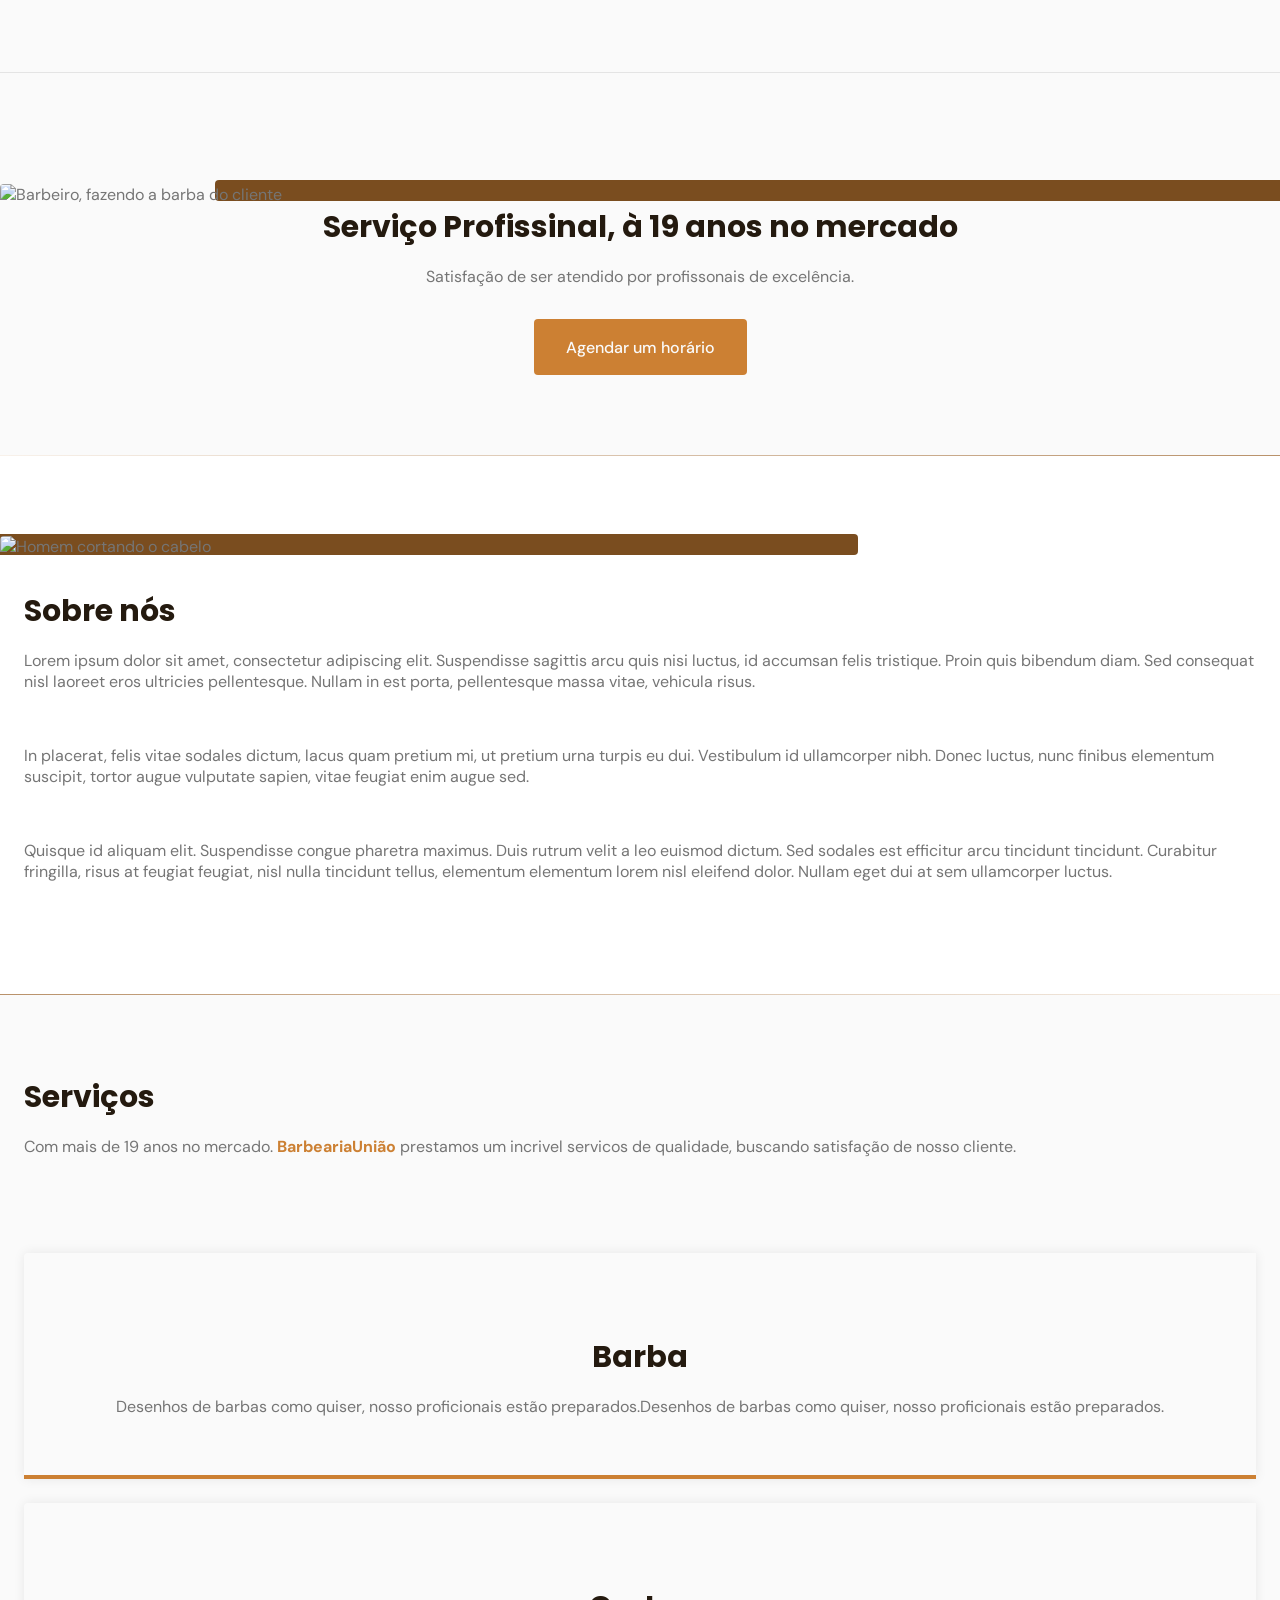
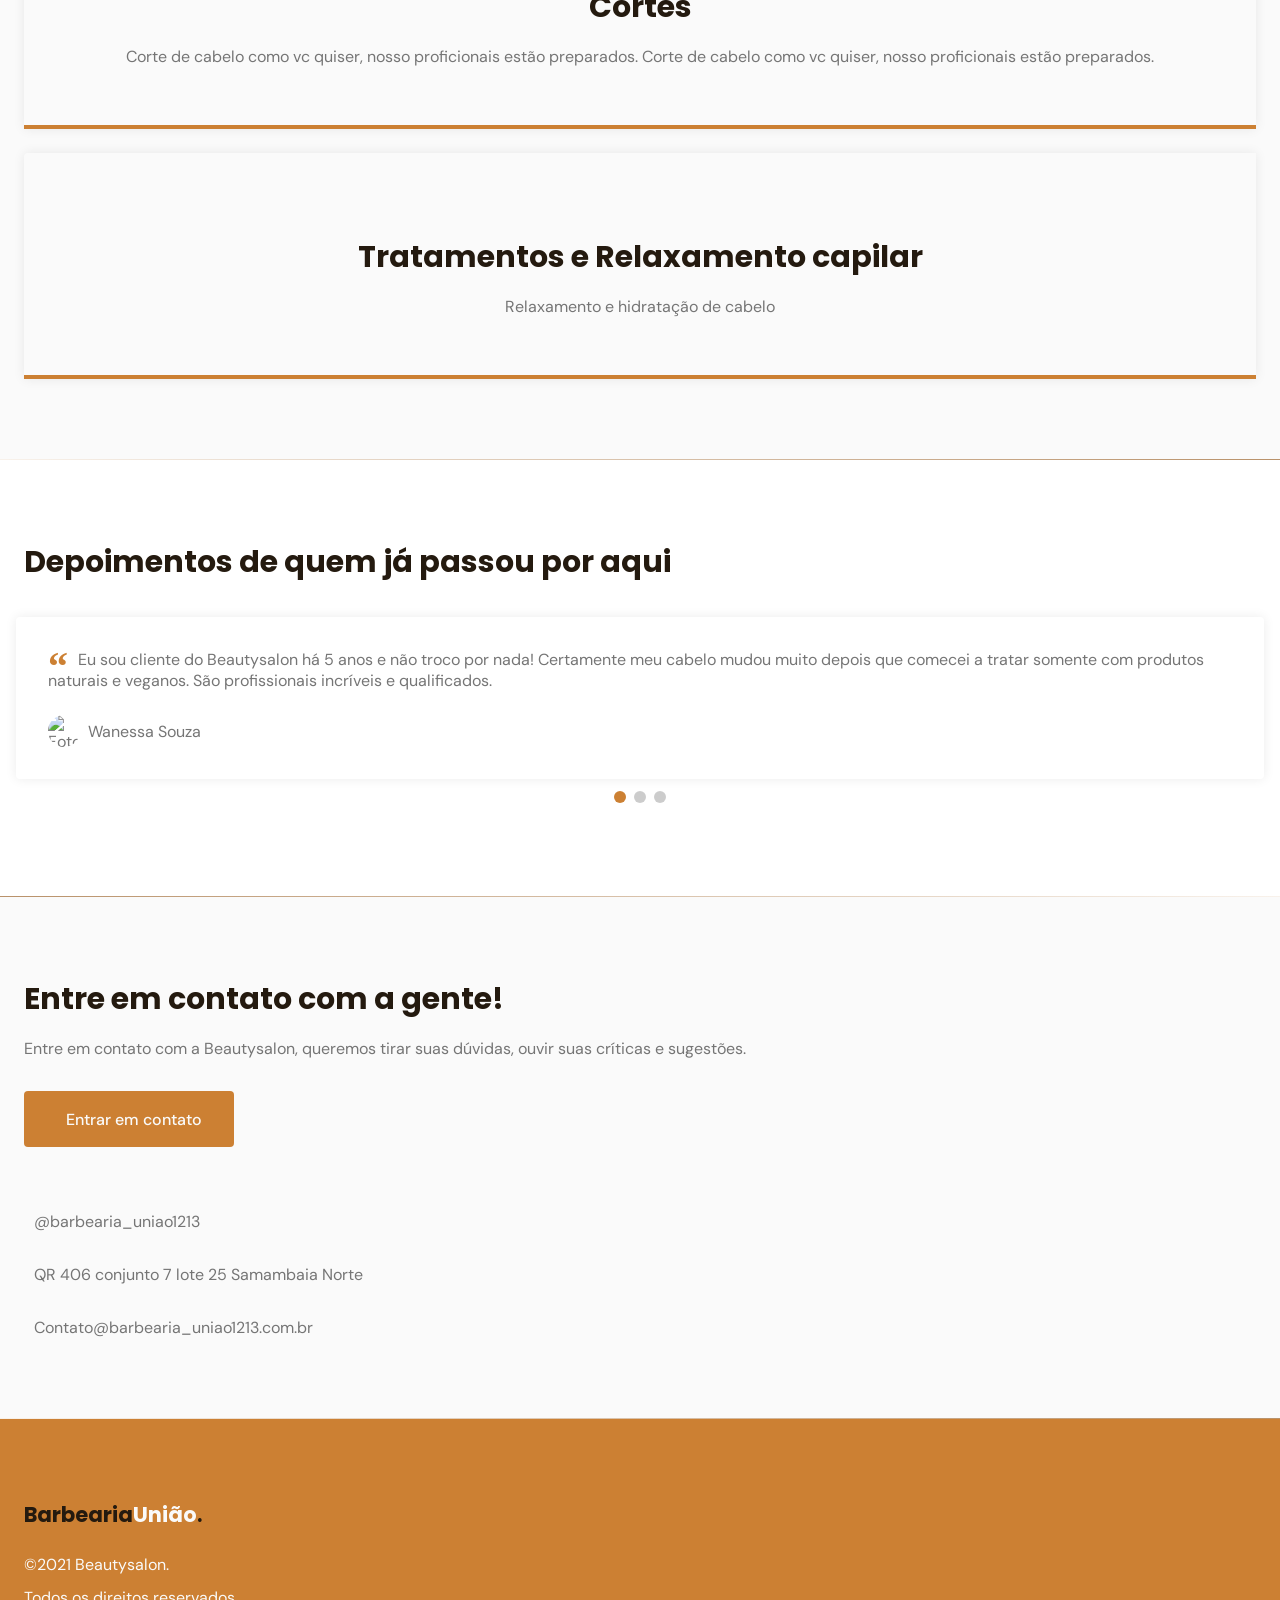
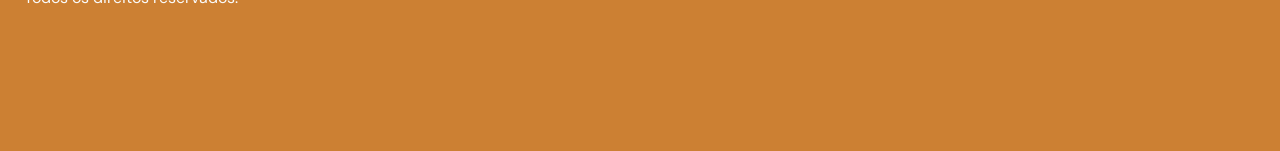
==== index.html @ 2439801c "Add files via upload" ====
<!DOCTYPE html>
<html lang="pt_BR">
  <head>
    <!--PAGE INFO-->
    <meta charset="UTF-8" />
    <meta http-equiv="X-UA-Compatible" content="IE=edge" />
    <meta name="viewport" content="width=device-width, initial-scale=1.0" />
    <title>LuShope</title>

    <!--Icones-->
    <link rel="stylesheet" href="assets/fontes/style.css" />

    <!--Swiper-->
    <link
      rel="stylesheet"
      href="https://unpkg.com/swiper/swiper-bundle.min.css"
    />

    <!--Styles-->
    <link rel="stylesheet" href="style.css" />

    <!--Fonts-->
    <link rel="preconnect" href="https://fonts.gstatic.com" />
    <link
      href="https://fonts.googleapis.com/css2?family=DM+Sans:wght@400;500;700&family=Poppins:wght@400;500;700&display=swap"
      rel="stylesheet"
    />
  </head>
  <body>
    <header id="header" class="scroll">
      <!--Torna esse Header unico-->
      <nav class="container">
        <!--add para ter elemementos de cliques-->
        <a class="logo" href="#">Barbearia<span>União</span>.</a>
        <div class="menu">
          <ul class="grid">
            <li><a class="title" href="#home">Inicio</a></li>
            <li><a class="title" href="#about">Sobre</a></li>
            <li><a class="title" href="#services">Serviços</a></li>
            <li><a class="title" href="#testimonials">Depoimentos</a></li>
            <li><a class="title" href="#contact">Contatos</a></li>
          </ul>
        </div>
        <div class="toggle icon-menu"></div>
        <div class="toggle icon-close"></div>
      </nav>
    </header>

    <main>
      <!--================HOME================-->
      <section class="section" id="home">
        <div class="container">
          <div class="image">
            <img
              src="https://images.unsplash.com/photo-1503951914875-452162b0f3f1?ixid=MnwxMjA3fDB8MHxwaG90by1wYWdlfHx8fGVufDB8fHx8&ixlib=rb-1.2.1&auto=format&fit=crop&w=1170&q=80"
              alt="Barbeiro, fazendo a barba do cliente"
            />
          </div>
          <div class="text">
            <h2 class="title">Serviço Profissinal, à 19 anos no mercado</h2>
            <p>Satisfação de ser atendido por profissonais de excelência.</p>
            <a
              class="button"
              href="https://api.whatsapp.com/send/?phone=5561998117537&text&app_absent=0"
              target="_blank"
              >Agendar um horário</a
            >
          </div>
        </div>
      </section>

      <div class="divider-1"></div>

      <!--================SOBRE================-->
      <section class="section" id="about">
        <div class="container grid">
          <div class="image">
            <img
              src="https://images.unsplash.com/photo-1520338661084-680395057c93?ixid=MnwxMjA3fDB8MHxwaG90by1wYWdlfHx8fGVufDB8fHx8&ixlib=rb-1.2.1&auto=format&fit=crop&w=1170&q=80"
              alt="Homem cortando o cabelo"
            />
          </div>
          <div class="text">
            <h2 class="title">Sobre nós</h2>
            <p>
              Lorem ipsum dolor sit amet, consectetur adipiscing elit.
              Suspendisse sagittis arcu quis nisi luctus, id accumsan felis
              tristique. Proin quis bibendum diam. Sed consequat nisl laoreet
              eros ultricies pellentesque. Nullam in est porta, pellentesque
              massa vitae, vehicula risus.
            </p>
            <br />
            <p>
              In placerat, felis vitae sodales dictum, lacus quam pretium mi, ut
              pretium urna turpis eu dui. Vestibulum id ullamcorper nibh. Donec
              luctus, nunc finibus elementum suscipit, tortor augue vulputate
              sapien, vitae feugiat enim augue sed.
            </p>
            <br />
            <p>
              Quisque id aliquam elit. Suspendisse congue pharetra maximus. Duis
              rutrum velit a leo euismod dictum. Sed sodales est efficitur arcu
              tincidunt tincidunt. Curabitur fringilla, risus at feugiat
              feugiat, nisl nulla tincidunt tellus, elementum elementum lorem
              nisl eleifend dolor. Nullam eget dui at sem ullamcorper luctus.
            </p>
          </div>
        </div>
      </section>

      <div class="divider-2"></div>

      <!--================SERVICES================-->
      <section class="section" id="services">
        <div class="container grid">
          <header>
            <h2 class="title">Serviços</h2>
            <p>
              Com mais de 19 anos no mercado.
              <strong>BarbeariaUnião</strong> prestamos um incrivel servicos de
              qualidade, buscando satisfação de nosso cliente.
            </p>
          </header>
          <div class="cards grid">
            <!--".card*3>(.ican-)+h3.title+p" (para criar cartoes)-->
            <div class="card">
              <i class="icon-2023997"></i>
              <h3 class="title">Barba</h3>
              <p>
                Desenhos de barbas como quiser, nosso proficionais estão
                preparados.Desenhos de barbas como quiser, nosso proficionais
                estão preparados.
              </p>
            </div>
            <div class="card">
              <i class="icon-trim"></i>
              <h3 class="title">Cortes</h3>
              <p>
                Corte de cabelo como vc quiser, nosso proficionais estão
                preparados. Corte de cabelo como vc quiser, nosso proficionais
                estão preparados.
              </p>
            </div>
            <div class="card">
              <i class="icon-cosmetic"></i>
              <h3 class="title">Tratamentos e Relaxamento capilar</h3>
              <p>Relaxamento e hidratação de cabelo</p>
            </div>
          </div>
        </div>
      </section>

      <div class="divider-1"></div>

      <!--======TESTIMONIALS================-->
      <section class="section" id="testimonials">
        <div class="container">
          <header>
            <h2 class="title">Depoimentos de quem já passou por aqui</h2>
          </header>
          <div class="testimonials swiper-container">
            <!--Nesta caixa irá conter todos os depoimentos-->
            <div class="swiper-wrapper">
              <div class="testimonial swiper-slide">
                <blockquote>
                  <!--Para citar alguem-->
                  <p>
                    <span>&ldquo;</span>
                    <!--"&ldquo;" faz um aspas diferente-->
                    Eu sou cliente do Beautysalon há 5 anos e não troco por
                    nada! Certamente meu cabelo mudou muito depois que comecei a
                    tratar somente com produtos naturais e veganos. São
                    profissionais incríveis e qualificados.
                  </p>
                  <cite>
                    <img
                      src="assets/fotos/Wanessa.jpg"
                      alt="Foto de Wanessa Souza"
                    />
                    Wanessa Souza
                  </cite>
                </blockquote>
              </div>

              <div class="testimonials swiper-slide">
                <blockquote>
                  <!--Para citar alguem-->
                  <p>
                    <span>&ldquo;</span>
                    <!--"&ldquo;" faz um aspas diferente-->
                    Minha mãe frequenta o salão há anos e me levou um dia para
                    conhecer. Minha experiência foi incrível, eu continuo
                    fazendo o a terapia capilar e isso salvou o meu cabelo.
                    Adoro todos os profissionais do LuShope.
                  </p>
                  <cite>
                    <img
                      src="assets/fotos/Maria Luiza.jpg"
                      alt="Foto de Maria Luzia"
                    />
                    Maria Luiza
                  </cite>
                </blockquote>
              </div>

              <div class="testimonials swiper-slide">
                <blockquote>
                  <!--Para citar alguem-->
                  <p>
                    <span>&ldquo;</span>
                    <!--"&ldquo;" faz um aspas diferente-->
                    Eu sou cliente do Beautysalon há 5 anos e não troco por
                    nada! Certamente meu cabelo mudou muito depois que comecei a
                    tratar somente com produtos naturais e veganos. São
                    profissionais incríveis e qualificados.
                  </p>
                  <cite>
                    <img
                      src="assets/fotos/Luana Marcal.jpg"
                      alt="Foto de Luana Marçal"
                    />
                    Luana Marçal
                  </cite>
                </blockquote>
              </div>
            </div>

            <!-- If we need pagination -->
            <div class="swiper-pagination"></div>
          </div>
        </div>
      </section>

      <div class="divider-4"></div>

      <!--CONTACT-->

      <section class="section" id="contact">
        <div class="container grid">
          <div class="text">
            <h2 class="title">Entre em contato com a gente!</h2>
            <p>
              Entre em contato com a Beautysalon, queremos tirar suas dúvidas,
              ouvir suas críticas e sugestões.
            </p>
            <a href=https://api.whatsapp.com/send/?phone=5561998117537&text&app_absent=0"
            target="_blank" class="button"
              ><i class="icon-whatsapp"></i>Entrar em contato</a
            >
          </div>

          <div class="links">
            <ul class="grid">
              <a href="https://www.instagram.com/barbearia_uniao1213/"target="_blank"> 
                <li><i class="icon-instagram"></i>@barbearia_uniao1213</li>
              </a>

              <a href="https://goo.gl/maps/9SX7XjdGiJF56GMR8"target="_blank">
                <li><i class="icon-map-pin"></i>QR 406 conjunto 7 lote 25 Samambaia Norte</li>
              </a>
              <li><i class="icon-mail"></i> Contato@barbearia_uniao1213.com.br</li>
            </ul>
          </div>
        </div>
      </section>
    </main>

    <div class="divider-3"></div>

    <footer class="section">
      <div class="container">
        <div class="brand">
          <a class="logo logo-alt" href="#home">Barbearia<span>União</span>.</a>
          <p>©2021 Beautysalon.</p>
          <p>Todos os direitos reservados.</p>
        </div>

        </div>
      </div>

      <div class="social container">
        <a href="https://www.instagram.com/barbearia_uniao1213/" target="_blank"><i class="icon-instagram"></i></a>
        <a href="https://www.facebook.com" target="_blank"><i class="icon-facebook"></i></a>
        <a href="https://www.youtube.com" target="_blank"><i class="icon-youtube"></i></a>
      </div>
    </footer>
   

    <!-- swiper -->
    <script src="https://unpkg.com/swiper/swiper-bundle.min.js"></script>

    <!-- scrollreveal -->
    <script src="https://unpkg.com/scrollreveal"></script>

    <!-- main.js -->
    <script src="main.js"></script>
  </body>
</html>
---- style.css ----
/*biografias
https://swiperjs.com/swiper-api scripts para slider de cards*/

/*reset */
* {
  margin: 0;
  padding: 0;
  box-sizing: border-box;
  /*Nao usar tamanho em px, para ter um site responsivo, que se adapite a qualquer dispositivo. Para isso precisamos usar o "root e o header 4,5rem*/
}

ul {
  list-style: none;
}
a {
  text-decoration: none;
}
img {
  width: 100%;
  height: auto;
}
/*====== BASE =========================*/

html {
  scroll-behavior: smooth; /*rolagem suave*/
}

body {
  font: 400 1rem 'DM Sans', sans-serif; /*conecta o link da fonte*/
  color: var(--text-color);
  background: var(--body-color);
  -webkit-font-smoothing: antialiased; /*Suaviza a fonte, deixando um pouco fina*/
}
.title {
  font: 700 1.875rem 'poppins', sans-serif; /*conecta o link da fonte*/
  color: var(--title-color);
  -webkit-font-smoothing: auto; /*Suaviza a fonte, deixando um pouco fina*/
}

/*====== VARIAVEIL =========================*/
:root {
  --header-height: 4.5rem;

  /* colors */
  --hue: 750;
  /* HSL color mode */
  --base-color: hsl(var(--hue) 60% 50%);
  --base-color-second: hsl(var(--hue) 60% 30%);
  --base-color-alt: hsl(var(--hue) 57% 53%);
  --title-color: hsl(var(--hue) 41% 10%);
  --text-color: hsl(0 0% 46%);
  --text-color-light: hsl(0 0% 98%);
  --body-color: hsl(0 0% 98%);
}

.button {
  background-color: var(--base-color);
  color: var(--text-color-light);
  height: 3.5rem;
  display: inline-flex;
  align-items: center;
  padding: 0 2rem;
  border-radius: 0.25rem; /*cantos arredondados*/
  font: 500 1rem 'DM Sans', sans-serif;
  transition: background 0.3s;
}

.button:hover {
  background: var(--base-color-alt);
}

.divider-1 {
  /*linha de divizão de pagina*/
  height: 1px;
  background: linear-gradient(
    270deg,
    hsla(var(--hue), 36%, 57%, 1),
    hsla(var(--hue), 65%, 88%, 0.34)
  );
}

.divider-2 {
  /*linha de divizão de pagina*/
  height: 1px;
  background: linear-gradient(
    270deg,
    hsla(var(--hue), 65%, 88%, 0.34),
    hsla(var(--hue), 36%, 57%, 1)
  );
}

.divider-3 {
  /*linha de divizão de pagina*/
  height: 1px;
  background: linear-gradient(
    270deg,
    hsla(var(--hue), 36%, 57%, 1),
    hsla(var(--hue), 65%, 88%, 0.34)
  );
}

.divider-4 {
  /*linha de divizão de pagina*/
  height: 1px;
  background: linear-gradient(
    270deg,
    hsla(var(--hue), 65%, 88%, 0.34),
    hsla(var(--hue), 36%, 57%, 1)
  );
}
/*====== LAYAOUT ==============================================*/

#header {
  border-bottom: 1px solid #e4e4e4;
  margin-bottom: 2rem;
  display: flex;

  top: 0;
  left: 0;
  width: 100%;
  position: fixed;
  z-index: 100;
  background-color: var(--body-color);
  width: 100%;
}

#header.scroll {
  /*Juntos significa que é quando eçe tiver "scroll"*/
  box-shadow: 2px 4px 5px 0 rgba(0, 0, 0, 0.1);
}

main {
  margin-top: calc(var(--header-height) + 2rem);
}

/*====== LOGO ==============================================*/
.logo {
  font: 700 1.31rem 'poppins', sans-serif; /*conecta o link da fonte*/
  color: var(--title-color);
}
.logo span {
  color: var(--base-color);
}

.logo-alt span {
  color: var(--body-color);
}
/*======NAVIGATION==============================================*/
nav {
  width: 100%;
  height: var(--header-height);
  display: flex;
  justify-content: space-between;
  align-items: center; /*alinhamento*/
  scale: 8;
}

nav ul li {
  text-align: center;
}

nav ul li a {
  transition: color 0.2s;
  position: relative;
}

nav ul li a:hover {
  color: var(--base-color);
}

nav ul li a::after {
  content: '';
  width: 0%;
  height: 2px;
  background: var(--base-color);

  position: absolute;
  left: 0;
  bottom: -1.5rem;

  transition: width 0.2s;
}

nav ul li a:hover::after {
  width: 100%;
}

nav .menu {
  opacity: 0;
  visibility: hidden;
  top: -20rem;
  transition: 0.2s;
}

nav .menu ul {
  display: none;
}

/*mostrar menu*/
nav.show .menu {
  /*nav.show elerecebe "show" se tivesse separado ele procuraria um show no nav*/
  opacity: 1;
  visibility: visible;

  background: var(--body-color);

  height: 100vh;
  width: 100vw;

  position: fixed;
  top: 0;
  left: 0;

  display: flex;
  place-content: center;
  align-items: center;
}

nav.show .menu ul {
  /*diminui a margem das palavras do menu*/
  margin-top: 8rem;
  margin-bottom: 8rem;
  display: grid;
}

.container {
  margin-left: 1.5rem;
  margin-right: 1.5rem;
}
.grid {
  display: grid;
  gap: 2rem;
}
.section {
  padding: 5rem 0;
}

.section .title {
  margin-bottom: 1rem;
}

.section header {
  margin-bottom: 4rem;
}

.section header strong {
  color: var(--base-color);
}

nav.show ul.grid {
  gap: 4rem;
}

/* toggle menu*/
.toggle {
  color: var(--base-color);
  font-size: 1.5rem;
  cursor: pointer;
}

nav .icon-close {
  visibility: hidden;
  opacity: 0;

  position: absolute;
  right: 1.5rem;
  top: -1.5rem;
  transition: 0.2s;
}

nav.show div.icon-close {
  visibility: visible;
  opacity: 1;
  top: 1.5rem;
}

/*=====home====================================================*/
#home {
  overflow: hidden;
}

#home .container {
  margin: 0;
}

#home .image {
  position: relative;
}

#home .text {
  margin-left: 1.5rem;
  margin-right: 1.5rem;
  text-align: center;
}

#home .image::before {
  content: '';
  height: 100%;
  width: 100%;
  background: var(--base-color-second);
  position: absolute;
  top: -16.8%;
  left: 16.8%;
  z-index: -1;
}

#home .image image {
  position: relative; /* abilito novas propriedades para o CSS*/
  right: 2.93rem;
}

#home .image img,
#home .image::before {
  border-radius: 0.25rem;
}

#home h2 {
  margin-bottom: 1rem;
}
#home .text p {
  margin-bottom: 2rem;
  max-width: 100%;
}

/*=====home====================================================*/
#about {
  background: white;
}

#about .container {
  margin: 0;
}

#about .image {
  position: relative;
}

#about .text {
  margin-left: 1.5rem;
  margin-right: 1.5rem;
}

#about .image::before {
  content: '';
  height: 100%;
  width: 100%;
  background: var(--base-color-second);
  position: absolute;
  top: -8.3%;
  left: -33%;
  z-index: 0;
}

#about .image img {
  position: relative; /* abilito novas propriedades para o CSS*/
}

#about .image img,
#about .image::before {
  border-radius: 0.25rem;
}
#about h2 {
  margin-bottom: 1rem;
}

#about .text p {
  margin-bottom: 2rem;
  max-width: 100%;
}

/*=========SERVIÇOS======================================*/
.cards.grid {
  gap: 1.5rem;
}

.card {
  padding: 3.625rem 2rem;
  box-shadow: 0px 0px 12px rgba(0, 0, 0, 0.08); /*colocar uma borda no card*/
  border-bottom: 0.25rem solid var(--base-color);
  border-radius: 0.25rem 0 0; /*borda redonda*/
  text-align: center;
}

.card i {
  /*icones, propriedades*/
  display: block;
  margin-bottom: 1.5rem;
  font-size: 5rem;
  color: var(--base-color);
}

.card i.icon-2023997 {
  font-size: 3.5rem;
}

.card title {
  font-size: 1.5rem;
  margin-bottom: 0.75rem;
}

/*=========Depoimentos======================================*/
#testimonials {
  background: white;
}

#testimonials .container {
  margin-right: 0;
  margin-left: 0;
}
#testimonials header {
  margin-right: 1.5rem;
  margin-left: 1.5rem;
  margin-bottom: 0;
}
#testimonials blockquote {
  padding: 2rem;
  box-shadow: 0px 0px 12px rgba(0, 0, 0, 0.08); /*colocar uma borda no card*/
  border-radius: 0.25rem;
}

#testimonials blockquote p {
  position: relative;
  text-indent: 1.875rem;
  margin-bottom: 1.5rem;
  color: var(--text-color);
}

#testimonials blockquote p span {
  font: 700 2.5rem serif;

  position: absolute;
  top: -0.375rem;
  left: -1.875rem;
  color: var(--base-color);
}

#testimonials cite {
  display: flex;
  align-items: center; /*alinhamento do texto*/
  font-style: normal;
}

#testimonials cite img {
  width: 2rem;
  height: 2rem;
  object-fit: cover;
  clip-path: circle(); /*deixa a imagem quadrada, redonda*/
  margin-right: 0.5rem;
}

/*===SWIPER===*/

.swiper-slide {
  height: auto;
  padding: 1rem 1rem;
}

.swiper-pagination {
  position: relative;
}

.swiper-pagination-bullet {
  width: 0.75rem;
  height: 0.75rem;
}

.swiper-pagination-bullet-active {
  background: var(--base-color);
}

#links .container {
  margin-left: 1.5rem;
  margin-right: 1.5rem;
}

/*CONTATO */

#contact .grid {
  gap: 4rem;
}

#contact .text p {
  margin-bottom: 2rem;
}

#contact .button i,
#contact ul li i {
  font-size: 1.5rem;
  margin-right: 0.625rem;
}

#contact ul.grid {
  gap: 2rem;
}

#contact ul li {
  display: flex;
  align-items: center;
  color: var(--text-color);
}

#contact ul li i {
  color: var(--base-color);
}

/*FOOTER */

footer {
  background: var(--base-color);
}

footer .logo {
  display: inline-block; /*Como da espaço de margem para elementos "a"? Tem que colocar um "display: inline-block"*/
  margin-bottom: 1.5rem;
}

footer .brand p {
  color: var(--text-color-light);
  margin-bottom: 0.75rem;
}

footer i {
  color: var(--text-color-light);
  margin-right: 1rem;
  font-size: 1.5rem;
}

footer .social {
  margin-right: 2rem;
  margin-top: 2rem;
}
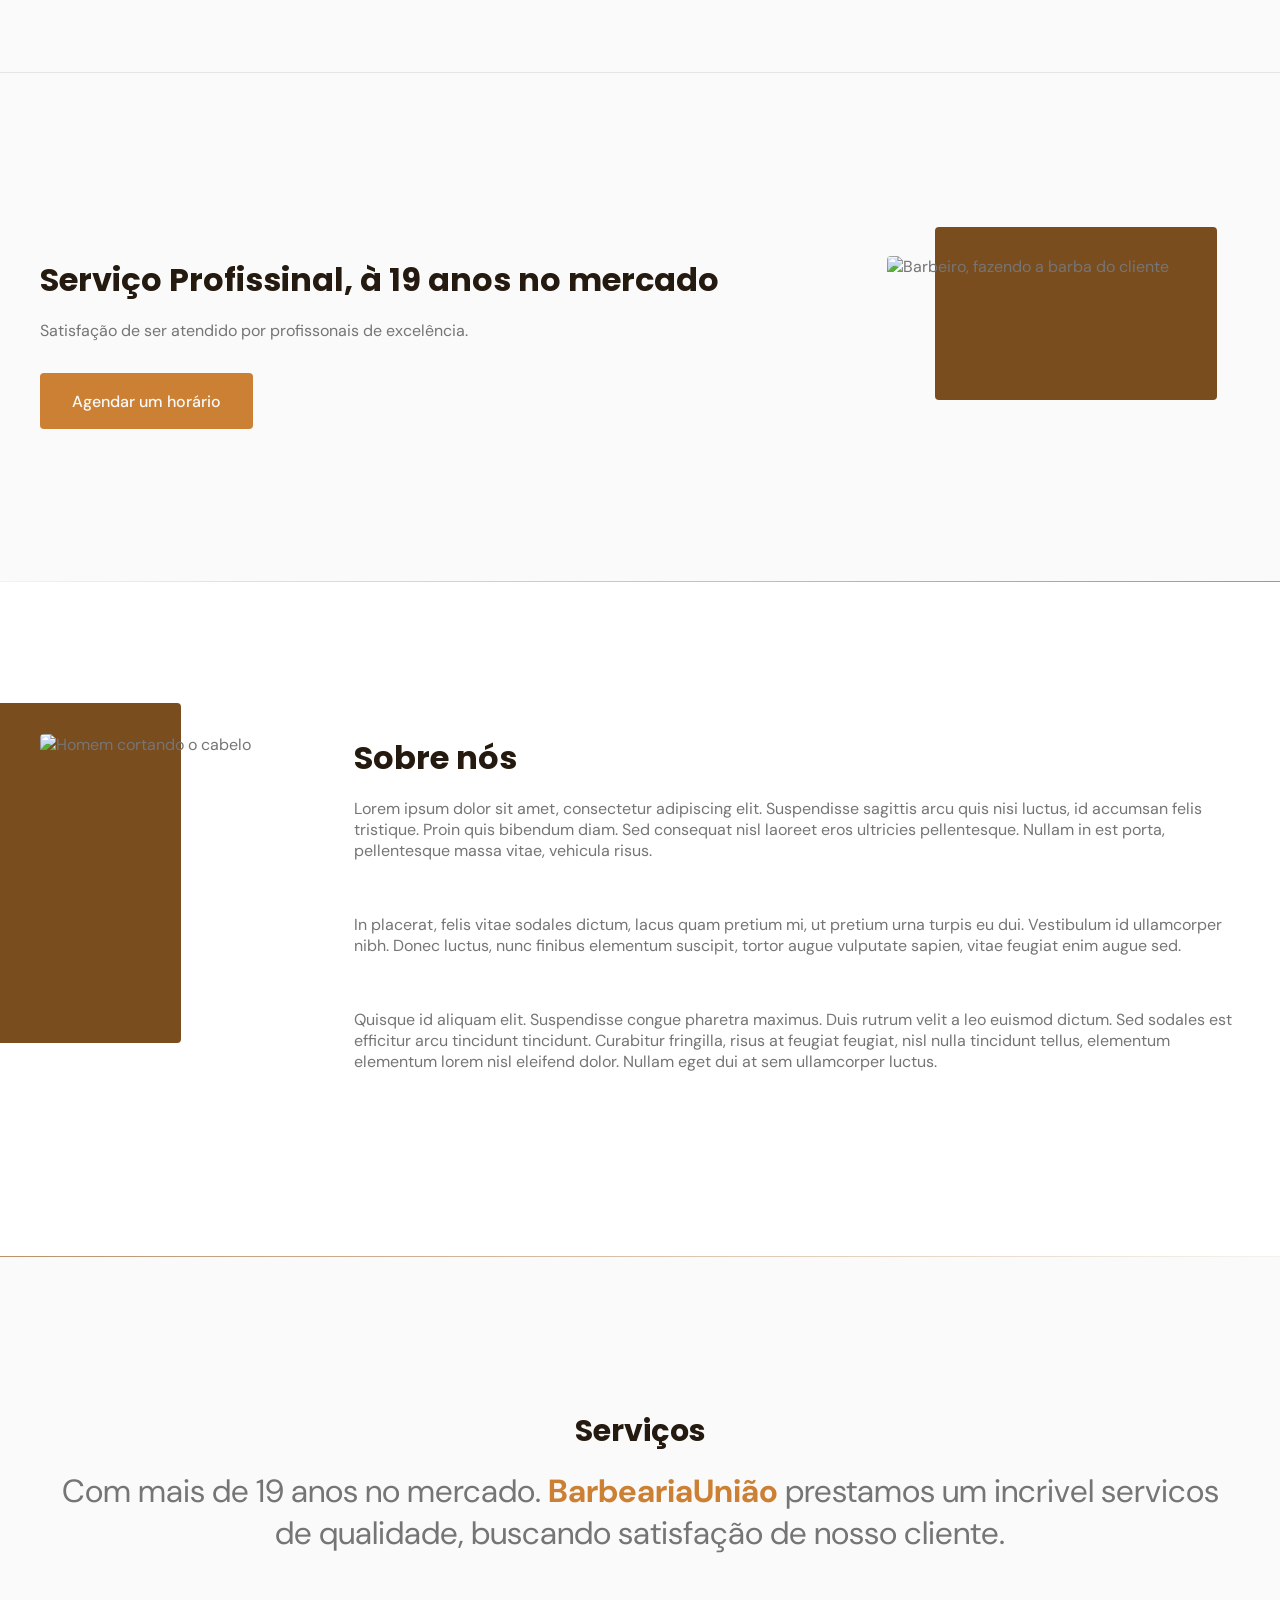
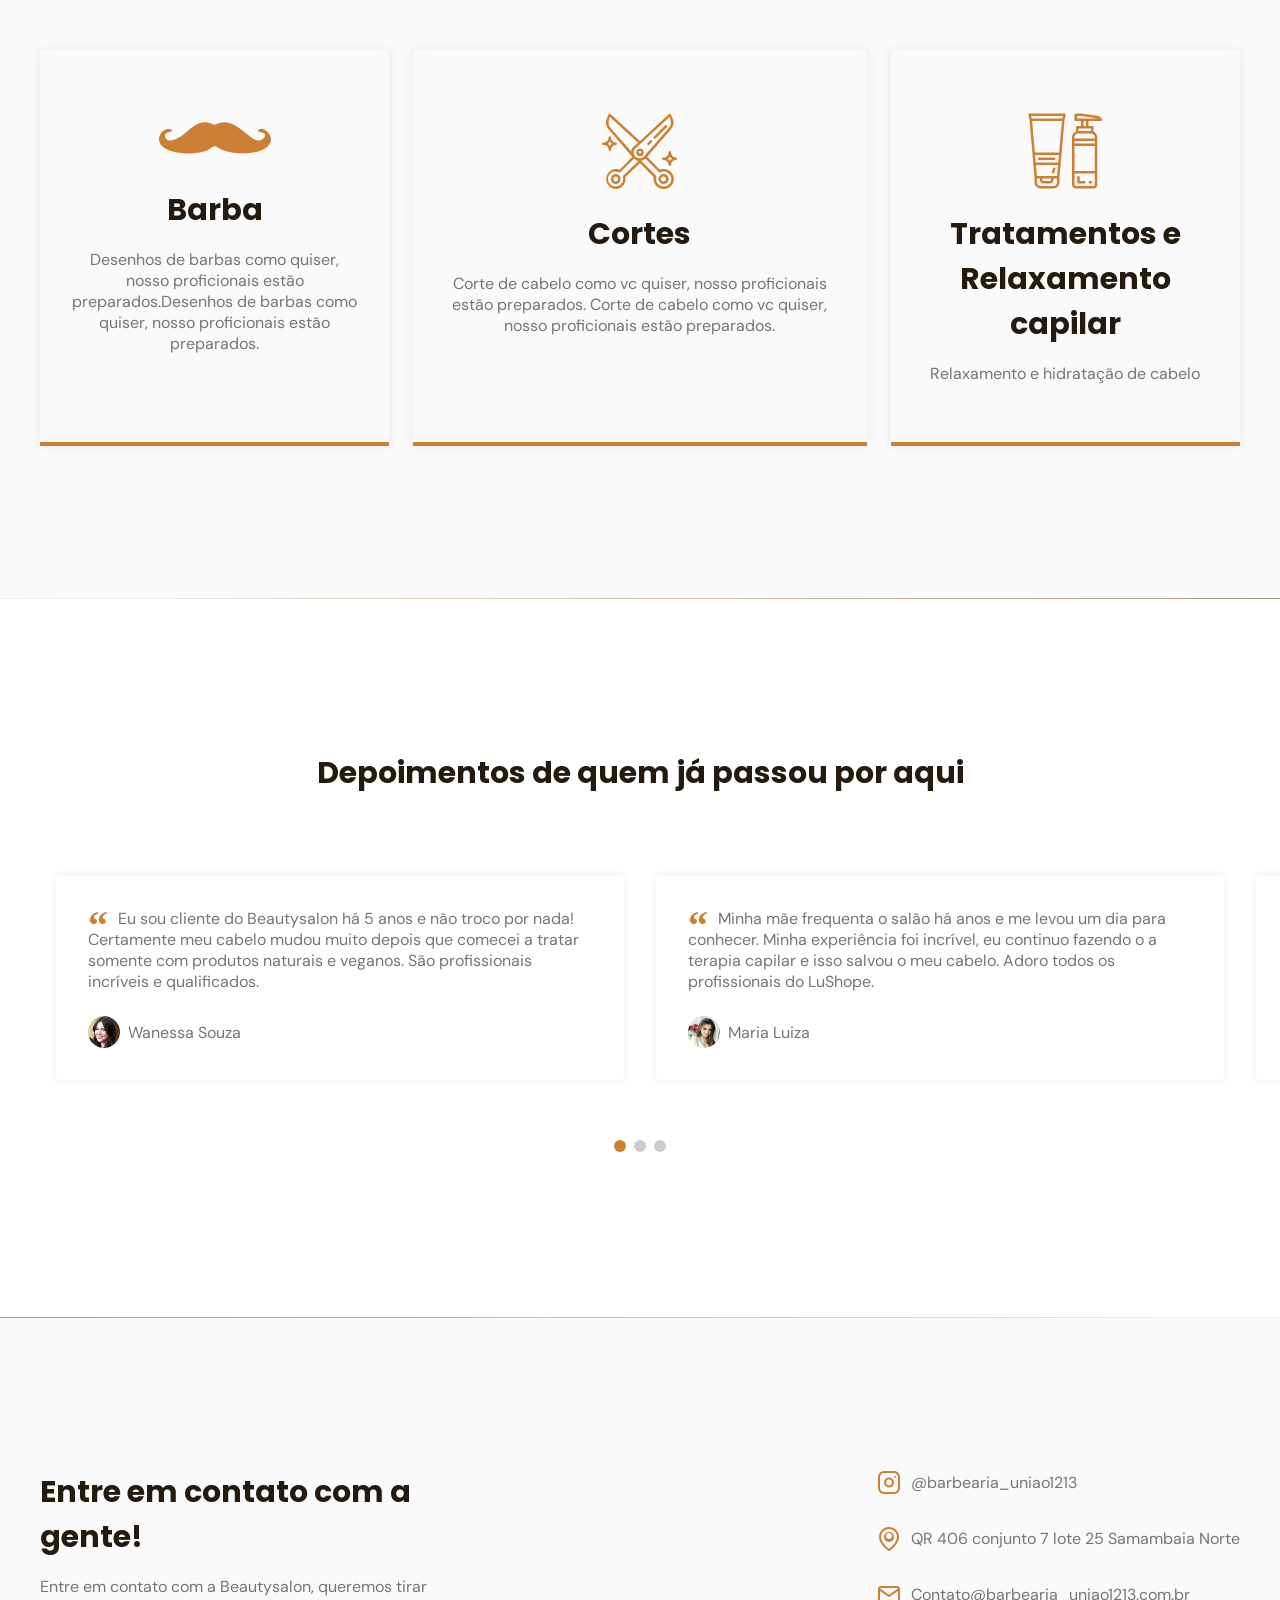
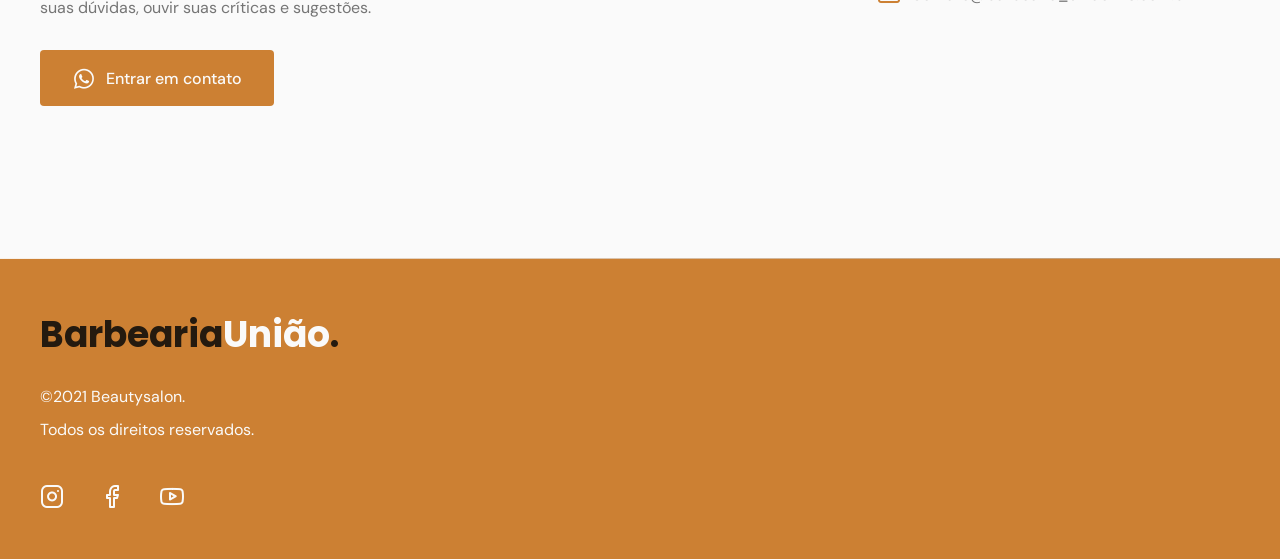
==== commit bf2bfc66: "Add files via upload" ====
--- a/index.html
+++ b/index.html
@@ -27,7 +27,7 @@
     />
   </head>
   <body>
-    <header id="header" class="scroll">
+    <header id="header">
       <!--Torna esse Header unico-->
       <nav class="container">
         <!--add para ter elemementos de cliques-->
@@ -49,7 +49,7 @@
     <main>
       <!--================HOME================-->
       <section class="section" id="home">
-        <div class="container">
+        <div class="container grid">
           <div class="image">
             <img
               src="https://images.unsplash.com/photo-1503951914875-452162b0f3f1?ixid=MnwxMjA3fDB8MHxwaG90by1wYWdlfHx8fGVufDB8fHx8&ixlib=rb-1.2.1&auto=format&fit=crop&w=1170&q=80"
@@ -223,6 +223,27 @@
                   </cite>
                 </blockquote>
               </div>
+
+              <div class="testimonials swiper-slide">
+                <blockquote>
+                  <!--Para citar alguem-->
+                  <p>
+                    <span>&ldquo;</span>
+                    <!--"&ldquo;" faz um aspas diferente-->
+                    Eu sou cliente do Beautysalon há 5 anos e não troco por
+                    nada! Certamente meu cabelo mudou muito depois que comecei a
+                    tratar somente com produtos naturais e veganos. São
+                    profissionais incríveis e qualificados.
+                  </p>
+                  <cite>
+                    <img
+                      src="assets/fotos/Luana Marcal.jpg"
+                      alt="Foto de Luana Marçal"
+                    />
+                    Luana Marçal
+                  </cite>
+                </blockquote>
+              </div>
             </div>
 
             <!-- If we need pagination -->
@@ -268,13 +289,11 @@
     <div class="divider-3"></div>
 
     <footer class="section">
-      <div class="container">
+      <div class="container grid">
         <div class="brand">
           <a class="logo logo-alt" href="#home">Barbearia<span>União</span>.</a>
           <p>©2021 Beautysalon.</p>
           <p>Todos os direitos reservados.</p>
-        </div>
-
         </div>
       </div>
 
@@ -284,7 +303,8 @@
         <a href="https://www.youtube.com" target="_blank"><i class="icon-youtube"></i></a>
       </div>
     </footer>
-   
+
+    <a href="#home" class="back-to-top"><i class="icon-arrow-up"></i></a>
 
     <!-- swiper -->
     <script src="https://unpkg.com/swiper/swiper-bundle.min.js"></script>
@@ -296,3 +316,4 @@
     <script src="main.js"></script>
   </body>
 </html>
+
--- a/assets/fontes/style.css
+++ b/assets/fontes/style.css
@@ -0,0 +1,66 @@
+@font-face {
+  font-family: 'icomoon';
+  src:  url('fonts/icomoon.eot?ymuzb8');
+  src:  url('fonts/icomoon.eot?ymuzb8#iefix') format('embedded-opentype'),
+    url('fonts/icomoon.ttf?ymuzb8') format('truetype'),
+    url('fonts/icomoon.woff?ymuzb8') format('woff'),
+    url('fonts/icomoon.svg?ymuzb8#icomoon') format('svg');
+  font-weight: normal;
+  font-style: normal;
+  font-display: block;
+}
+
+[class^="icon-"], [class*=" icon-"] {
+  /* use !important to prevent issues with browser extensions that change fonts */
+  font-family: 'icomoon' !important;
+  speak: never;
+  font-style: normal;
+  font-weight: normal;
+  font-variant: normal;
+  text-transform: none;
+  line-height: 1;
+
+  /* Better Font Rendering =========== */
+  -webkit-font-smoothing: antialiased;
+  -moz-osx-font-smoothing: grayscale;
+}
+
+.icon-arrow-up:before {
+  content: "\e900";
+}
+.icon-close:before {
+  content: "\e901";
+}
+.icon-cosmetic:before {
+  content: "\e902";
+}
+.icon-facebook:before {
+  content: "\e903";
+}
+.icon-instagram:before {
+  content: "\e904";
+}
+.icon-mail:before {
+  content: "\e905";
+}
+.icon-map-pin:before {
+  content: "\e906";
+}
+.icon-menu:before {
+  content: "\e907";
+}
+.icon-trim:before {
+  content: "\e908";
+}
+.icon-whatsapp:before {
+  content: "\e909";
+}
+.icon-woman-hair:before {
+  content: "\e90a";
+}
+.icon-youtube:before {
+  content: "\e90b";
+}
+.icon-2023997:before {
+  content: "\e90c";
+}
--- a/style.css
+++ b/style.css
@@ -51,6 +51,11 @@
   --text-color: hsl(0 0% 46%);
   --text-color-light: hsl(0 0% 98%);
   --body-color: hsl(0 0% 98%);
+
+  /*fontes*/
+
+  --title-font-size: 2.25rem;
+  --subtile-font-size: 1rem;
 }
 
 .button {
@@ -164,7 +169,9 @@
   position: relative;
 }
 
-nav ul li a:hover {
+nav ul li a:hover,
+nav ul li a.active {
+  /*Apos a conclusao do codigo JS, temos que add ccs no elemente, "nav ul li a.active"*/
   color: var(--base-color);
 }
 
@@ -181,7 +188,9 @@
   transition: width 0.2s;
 }
 
-nav ul li a:hover::after {
+nav ul li a:hover::after,
+nav ul li a.active::after {
+  /*Apos a conclusao do codigo JS, temos que add ccs no elemente, "nav ul li a.active::after"*/
   width: 100%;
 }
 
@@ -232,11 +241,15 @@
   gap: 2rem;
 }
 .section {
-  padding: 5rem 0;
+  padding: calc(5rem + var(--header-height)) 0;
 }
 
 .section .title {
   margin-bottom: 1rem;
+}
+
+.section .subtitle {
+  font-size: var(--subtile-font-size);
 }
 
 .section header {
@@ -403,10 +416,10 @@
   background: white;
 }
 
-#testimonials .container {
-  margin-right: 0;
-  margin-left: 0;
-}
+#testimonials .title {
+  text-align: center;
+}
+
 #testimonials header {
   margin-right: 1.5rem;
   margin-left: 1.5rem;
@@ -450,13 +463,13 @@
 
 /*===SWIPER===*/
 
+.swiper-pagination {
+  position: relative;
+}
+
 .swiper-slide {
   height: auto;
-  padding: 1rem 1rem;
-}
-
-.swiper-pagination {
-  position: relative;
+  padding: 4rem 1rem;
 }
 
 .swiper-pagination-bullet {
@@ -525,7 +538,218 @@
   font-size: 1.5rem;
 }
 
-footer .social {
-  margin-right: 2rem;
+footer .social a {
+  margin-right: 1rem;
   margin-top: 2rem;
-}
+
+  display: inline-block;
+  transition: 0.3s;
+}
+
+footer .social a:hover {
+  transform: translateY(-15px);
+}
+
+/*Voltar ao topo */
+
+.back-to-top {
+  background: var(--base-color);
+
+  position: fixed;
+  right: 1rem;
+  bottom: 1rem;
+
+  padding: 0.3rem;
+  clip-path: circle();
+
+  font-size: 1rem;
+  line-height: 0;
+
+  visibility: hidden;
+  opacity: 0;
+
+  transition: 0.3s;
+  transform: translateY(100%);
+}
+
+.back-to-top.show {
+  visibility: visible;
+  opacity: 1;
+  transform: translateY(0%);
+}
+
+/*Midia Querie*/
+
+@media (min-width: 1200px) {
+  .container {
+    max-width: 1200px; /*Aqui, define o tamanho heade, barra do menu. Para ficar alinhado ao centro*/
+    margin-left: auto; /*Complemento da "max-width", define as margens laterais para automatico*/
+    margin-right: auto; /*Complemento da "max-width", define as margens laterais para automatico*/
+  }
+
+  /*HOME*/
+
+  #home .container {
+    grid-auto-flow: column; /*com o "grid" na class, ele deixa os intens em coluna*/
+    justify-content: space-between;
+    margin: 0 auto; /*Deixa a margem vestica "0" e a Laterais "automatica", deixando os intens alinhados*/
+  }
+
+  .logo {
+    font-size: 2.25rem;
+  }
+
+  #home h2 {
+    font-size: 2rem;
+  }
+
+  #home .image {
+    order: 1; /* Define a ordem dos intens na class */
+    max-width: 35rem;
+    margin-right: 4.43rem;
+  }
+
+  #home .text {
+    order: 0; /* Define as ordens dos intens na class */
+    margin: 0;
+    text-align: left; /* alinhamento do texto a esquerda */
+  }
+
+  /*NAV*/
+
+  nav .container {
+    margin-left: 0px;
+  }
+
+  nav .menu {
+    visibility: visible; /* COMO ESTAVA INVISIVEL PARA TELA MENOR, TEMOS QUE TORNA-LO VISIVEL NOVAMENTE */
+    opacity: 1; /* COMPLEMENTO DA ANTERIOR, OPACIDADE DEVE VOLTAR PARA "1" */
+    top: 0; /* O "top" estava -20, temos que voltar para o ponto de origem */
+  }
+
+  nav .menu ul {
+    display: flex; /* "display" do nav, estava "none" (invisivel), temos que voltar para flex (ficando visivel e ium ao lado do outro */
+  }
+
+  nav .menu ul li a.title.active {
+    font-weight: bold;
+    -webkit-font-smoothing: auto;
+  }
+
+  nav .menu ul li a.title {
+    font: 400 1rem var(--body-font); /* Define a fonte do menu */
+    font-size: 1.25rem; /* Define o tamanho do menu */
+  }
+
+  nav .icon-menu {
+    display: none; /* Some com o icone de menu, assim o menu se alinha automatico para o conto*/
+  }
+  /*ABOUT*/
+
+  #about .container {
+    grid-auto-flow: column; /*com o "grid" na class, ele deixa os intens em coluna*/
+    justify-content: space-between;
+    margin: 0 auto; /*Deixa a margem vestica "0" e a Laterais "automatica", deixando os intens alinhados*/
+  }
+
+  #about h2 {
+    font-size: 2rem;
+  }
+
+  #about .text {
+    margin: 0;
+  }
+
+  #about .image {
+    max-width: 35rem;
+    margin-right: 4.43rem;
+  }
+
+  #about .image::before {
+    /*este elemento faz um objeto da imagem, deixando com sobra de um imagem existente*/
+    content: '';
+    height: 21.25rem;
+    width: 100%;
+    background: var(--base-color-second);
+    position: absolute;
+    top: -8.3%;
+    left: -33%;
+    z-index: 0;
+  }
+
+  #services header {
+    font-size: 2rem;
+    text-align: center;
+  }
+
+  .cards {
+    grid-template-columns: 1fr 1.3fr 1fr;
+  }
+
+  /*contact*/
+
+  #contact .container {
+    grid-auto-flow: column;
+    justify-content: space-between;
+    gap: 5rem;
+  }
+
+  #contact .text {
+    max-width: 25rem;
+  }
+
+  #contact links {
+    max-width: 25rem;
+  }
+
+  /*footer*/
+
+  footer.section {
+    padding: 3rem 0;
+    grid-auto-flow: column;
+    align-items: center;
+  }
+
+  footer .container {
+  }
+
+  footer .logo {
+    font-size: 2.25rem;
+  }
+}
+
+@media (min-width: 360px) {
+  :root {
+    --title-font-size: 2.25rem; /* variavel */
+    --subtile-font-size: 1.25rem; /* variavel */
+    overflow-x: hidden;
+    overflow-y: scroll;
+  }
+
+  html {
+    width: 100vw;
+  }
+  body {
+  overflow-x: hidden;
+  overflow-y: scroll;
+  }
+
+  }
+  #header {
+    width: 100vw;
+  }
+
+  #home {
+    width: 100vw;
+  }
+  #about {
+    width: 100vw;
+  }
+  #services {
+    width: 100vw;
+  }
+
+  #testimoniols {
+    width: 100vw;
+  }
+}
